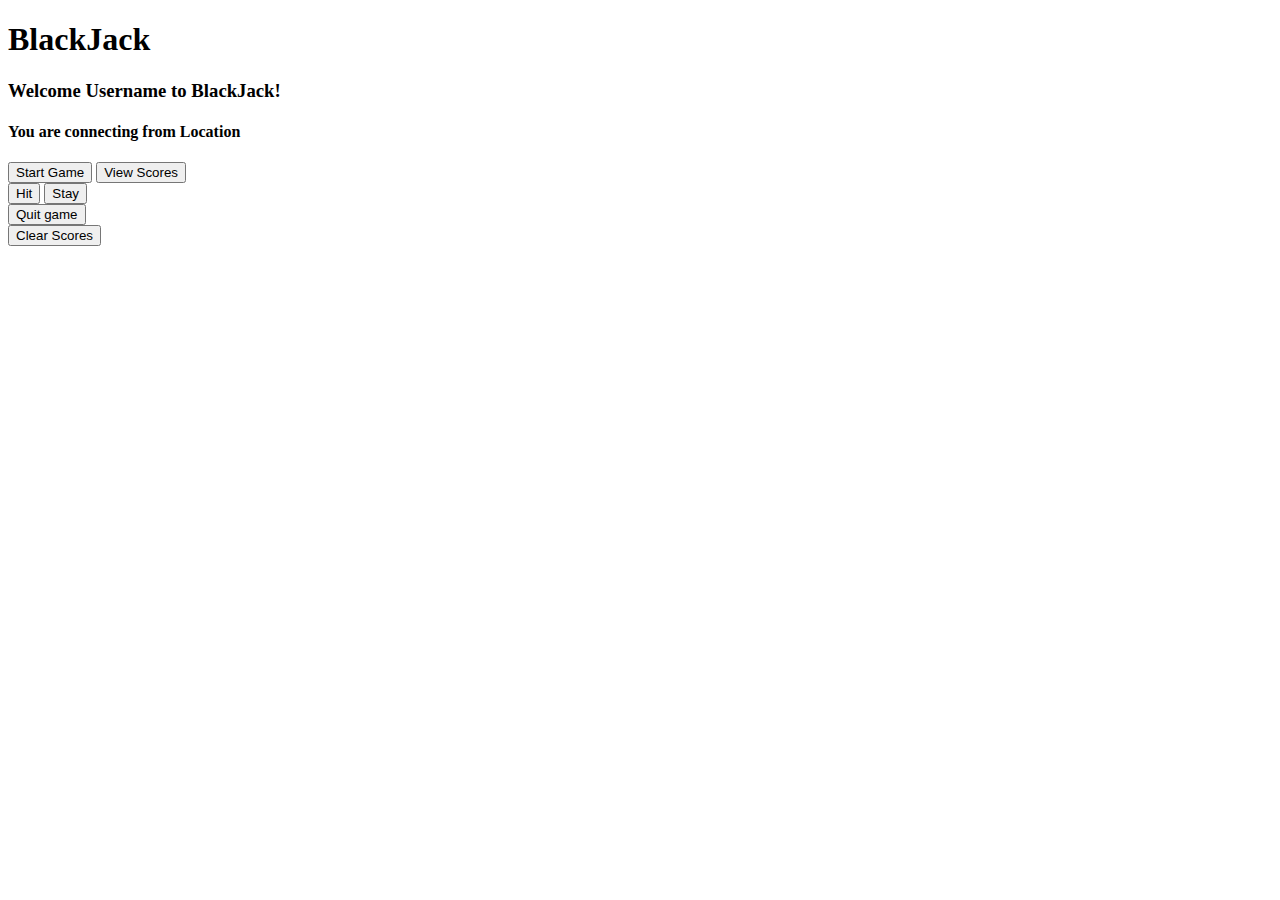
==== index.html @ d21fb93a "Added index.html and initial content" ====
<!DOCTYPE html>
<html lang="en">
<head>
    <meta charset="UTF-8">
    <meta name="viewport" content="width=device-width, initial-scale=1.0">
    <title>Project 01 - BlackJack</title>
</head>
<body>
    
    <header>
        <h1>BlackJack</h1>
    </header>

    <main>
        <!-- Welcome screen content -->
        <section id="welcome">
            <!-- Display location -->
            <!-- Display location flag -->

            <!-- Enter username? -->

            <!-- Display welcome message -->

            <h3>Welcome <span id="username">Username</span> to BlackJack!</h3>
            <h4>You are connecting from <span id="location">Location</span></h4>

            <!-- Set total funds - static amount -->

            <!-- Start game -->
            <button id="start-game">Start Game</button>

            <!-- View scores -->
            <button id="view-scores">View Scores</button>
        </section>


        <section id="game-container">

            <!-- Set bet amount -->

            <!-- Display dealer cards -->
            <!-- Display user cards -->

            <!-- Modal win / lose round -->

            <div id="hit-stay-buttons">
                <button>Hit</button>
                <button>Stay</button>
            </div>

            <div id="quit-game">
                <button>Quit game</button>
            </div>
        </section>


        <section id="funds">
            <!-- Betting funds -->
            <!-- Total funds -->
        </section>


        <section id="display-scores">

            <!-- Game# -->
                <!-- Username -->
                <!-- Location -->
                <!-- Win / Loss -->
                <!-- Amount of money won or lost -->
            
            <!-- Clear scores -->
            <button id="clear-scores">Clear Scores</button>

        </section>

        <footer></footer>

    </main>

</body>
</html>
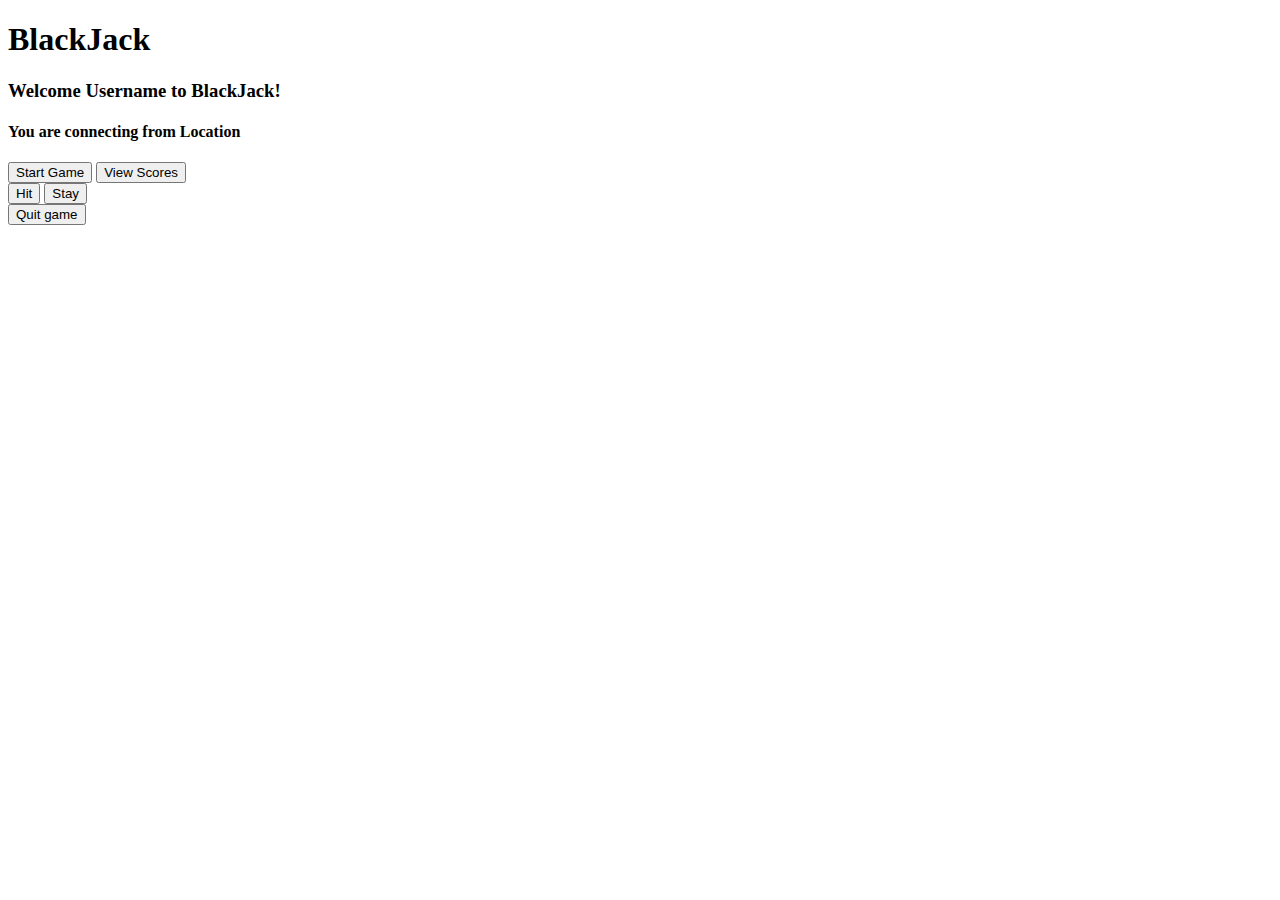
==== commit b2cbd7a1: "Added several JavaScript functions for card draw and hand value calculation" ====
--- a/index.html
+++ b/index.html
@@ -73,7 +73,11 @@
 
         </section>
 
+        <div id="img-test"></div>
+
         <footer></footer>
+
+        <script src="./assets/js/script.js"></script>
 
     </main>
 
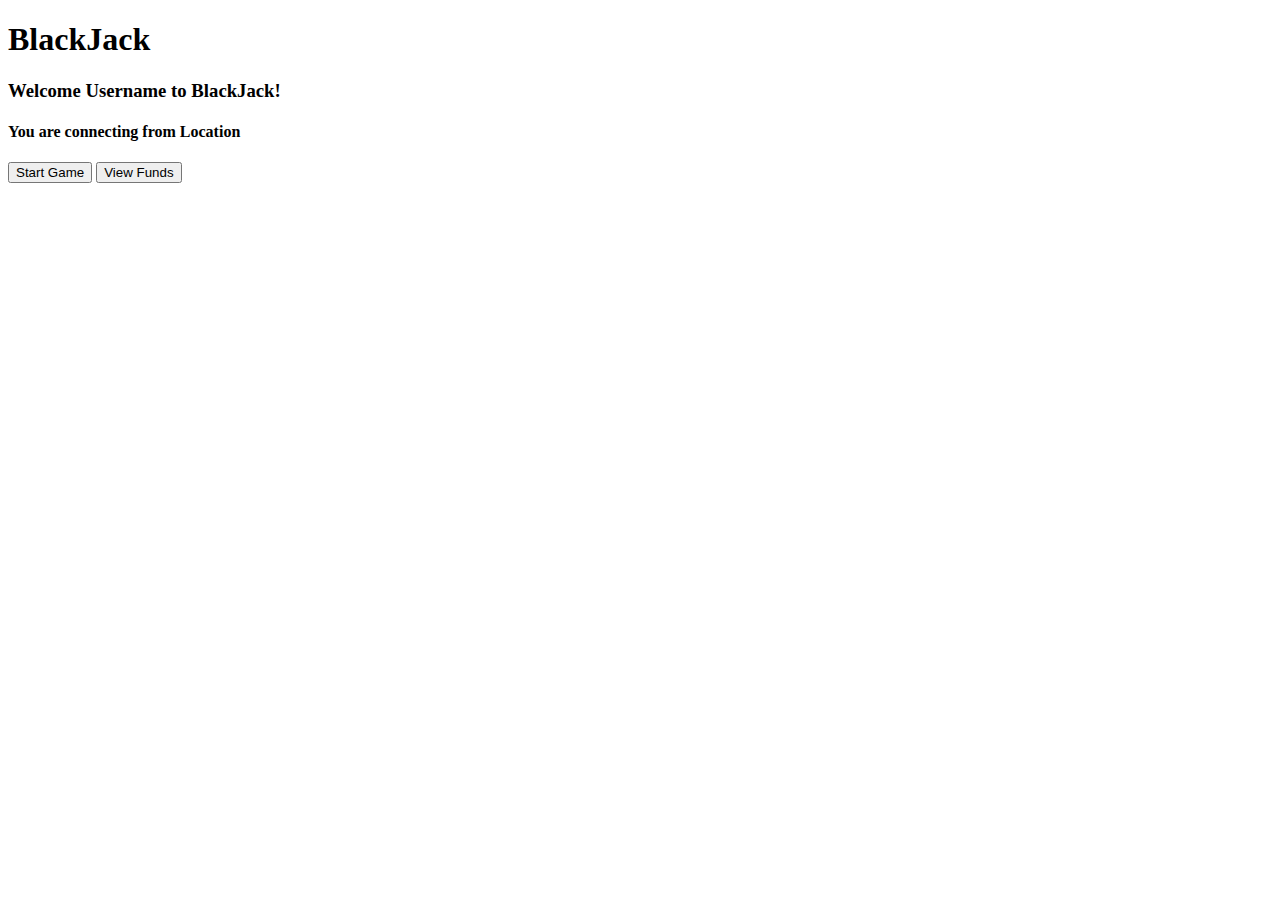
==== commit bb94db46: "Completed functionality of game in JavaScript" ====
--- a/index.html
+++ b/index.html
@@ -30,7 +30,7 @@
             <button id="start-game">Start Game</button>
 
             <!-- View scores -->
-            <button id="view-scores">View Scores</button>
+            <button id="view-funds-button">View Funds</button>
         </section>
 
 
@@ -60,16 +60,14 @@
         </section>
 
 
-        <section id="display-scores">
+        <section id="view-funds-container">
 
-            <!-- Game# -->
-                <!-- Username -->
-                <!-- Location -->
-                <!-- Win / Loss -->
-                <!-- Amount of money won or lost -->
+            <!-- Username -->
+            <!-- Total funds -->
             
-            <!-- Clear scores -->
-            <button id="clear-scores">Clear Scores</button>
+            <!-- Clear funds-->
+            <button id="clear-funds-button">Clear Scores</button>
+            <button id="return-button">Return to Main Menu</button>
 
         </section>
 
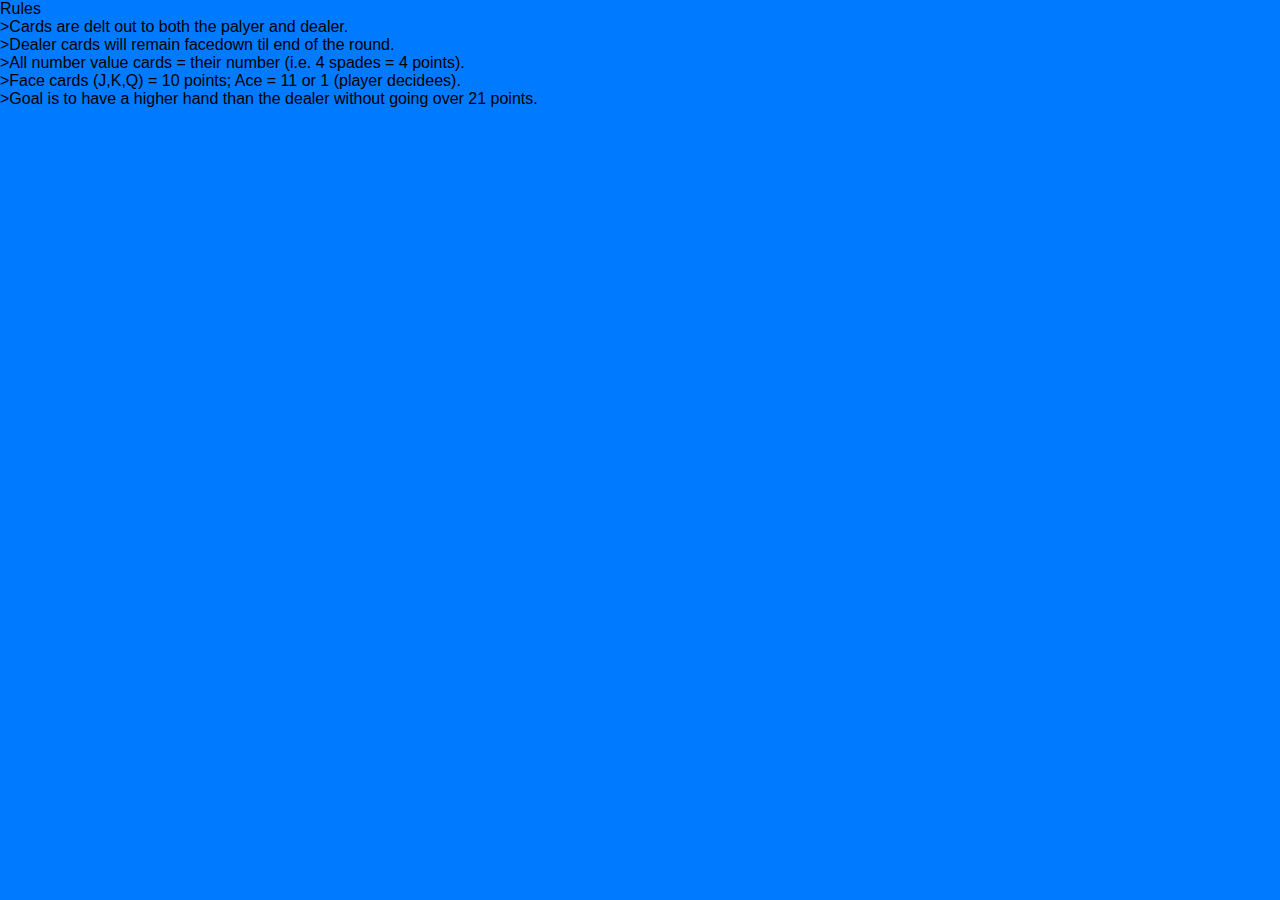
==== commit c7045193: "first commit" ====
--- a/index.html
+++ b/index.html
@@ -3,79 +3,77 @@
 <head>
     <meta charset="UTF-8">
     <meta name="viewport" content="width=device-width, initial-scale=1.0">
+    <link href="https://cdn.jsdelivr.net/npm/bootstrap@5.1.3/dist/css/bootstrap.min.css" 
+          rel="stylesheet" 
+          integrity="sha384-1BmE4kWBq78iYhFldvKuhfTAU6auU8tT94WrHftjDbrCEXSU1oBoqyl2QvZ6jIW3" 
+          crossorigin="anonymous" />
+          <link rel="stylesheet" href="./style.css" />
+      <link rel = "stylesheet" href ="https://cdnjs.cloudflare.com/ajax/libs/font-awesome/6.4.0/css/all.min.css" />
+      <script src="./exported.js"> </script>
+
     <title>Project 01 - BlackJack</title>
 </head>
 <body>
     
     <header>
-        <h1>BlackJack</h1>
-    </header>
+        <div class="info_box">
+             <div class="start-game"><button id="start">Start Game</button></div>
+          <!-- Welcome screen content -->
+          <!-- Display location -->
+            <!-- Display location flag -->
+            <!-- Enter username? -->
+            <!-- Display welcome message -->
+            <!-- Set total funds - static amount -->
+          
+            <div class="welcome">
+                    <p>Welcome <span id="username">Username </span> to Lodestar Blackjack! </p>
+                <p>You are connecting from <span id="location">Location</span></p>
+            </div>
+             </div>
+            </header>
 
-    <main>
-        <!-- Welcome screen content -->
-        <section id="welcome">
-            <!-- Display location -->
-            <!-- Display location flag -->
-
-            <!-- Enter username? -->
-
-            <!-- Display welcome message -->
-
-            <h3>Welcome <span id="username">Username</span> to BlackJack!</h3>
-            <h4>You are connecting from <span id="location">Location</span></h4>
-
-            <!-- Set total funds - static amount -->
-
+            <main>
+                <div class="info_list"> 
+                    <div class="info_rules"><span id="rules">Rules</span></div>
+                    <div class="info">>Cards are delt out to both the palyer and dealer.</div>
+                    <div class="info">>Dealer cards will remain facedown til end of the round.</div>
+                    <div class="info">>All number value cards = their number (i.e. 4 spades = 4 points).</div>
+                    <div class="info">>Face cards (J,K,Q) = 10 points; Ace = 11 or 1 (player decidees).</div>
+                    <div class="info">>Goal is to have a higher hand than the dealer without going over 21 points.</div>
+                </div>
             <!-- Start game -->
-            <button id="start-game">Start Game</button>
-
-            <!-- View scores -->
-            <button id="view-funds-button">View Funds</button>
+            </div>
+           </div>
         </section>
 
+        
 
+          <section>
+
+            <!-----Game Info Box------>
         <section id="game-container">
 
             <!-- Set bet amount -->
 
-            <!-- Display dealer cards -->
-            <!-- Display user cards -->
+           
+
+           
 
             <!-- Modal win / lose round -->
 
-            <div id="hit-stay-buttons">
-                <button>Hit</button>
-                <button>Stay</button>
-            </div>
+         
 
-            <div id="quit-game">
-                <button>Quit game</button>
-            </div>
+            
         </section>
 
 
-        <section id="funds">
-            <!-- Betting funds -->
-            <!-- Total funds -->
-        </section>
+       
 
-
-        <section id="view-funds-container">
-
-            <!-- Username -->
-            <!-- Total funds -->
-            
-            <!-- Clear funds-->
-            <button id="clear-funds-button">Clear Scores</button>
-            <button id="return-button">Return to Main Menu</button>
+      
 
         </section>
 
-        <div id="img-test"></div>
-
         <footer></footer>
-
-        <script src="./assets/js/script.js"></script>
 
     </main>
 
--- a/style.css
+++ b/style.css
@@ -0,0 +1,245 @@
+*{
+    margin: 0;
+    padding: 0;
+    box-sizing: border-box;
+    font-family: 'Poppins', sans-serif;
+
+}
+
+body {
+    background: #007bff;
+}
+
+.start_btn,
+.info_box,
+.quiz_box,
+.result_box{
+    position: absolute;
+    top: 50%;
+    left: 50%;
+    transform: translate(-50%, -50%);
+    box-shadow: 0px 4px 8px 0 rgba(0,0,0,0.2),
+                0px 6px 20px 0 rgba(0,0,0,0.19);
+    transform: all 0.3s ease;
+}
+
+.info_box.activeInfo,
+.quiz_box.activeQuiz {
+    z-index: 5;
+    opacity: 1;
+    pointer-events: auto;
+    transform: translate(-50%, -50%) scale(1);
+}
+
+/* ----------start quiz button ---------*/
+.start_btn button {
+    font-size: 25px;
+    font-weight: 500;
+    color: #007bff;
+    padding: 15px 30px;
+    outline: none;
+    border: none;
+    border-radius: 5px;
+    background: #ffff;
+    cursor: pointer;
+}
+
+.info_box{
+    width: 540px;
+    background: #ffff;
+    border-radius: 5px;
+    opacity: 0;
+    pointer-events: none;
+    transform: translate(-50%, -50%) scale(0.9);
+}
+
+.info_box .info_list{
+    padding: 15px 35px;
+}
+
+.info_box .info_list .info{
+    margin: 5px 0;
+    font-size: 15px;
+}
+
+.info_box .info_list .welcome {
+    font-size: 20px;
+    padding-bottom: 10px;
+}
+
+.info_box .info_list .welcome span{
+    font-size: 20px;
+    font-weight: 600;
+    color: #007bff;
+}
+
+.info_box .info_rules span {
+color: #007bff;
+font-size: 25px;
+font-weight: 500;
+text-decoration: underline;
+
+}
+
+.info_box .buttons{
+    height: 60px;
+    display: flex;
+    align-items: center;
+    justify-content: flex-end;
+    padding: 0 35px;
+    border-top: 1px solid lightgray;
+}
+
+.info_box .buttons button {
+    margin: 0 5px;
+    height: 40px;
+    width: 100px;
+    outline: none;
+    border: 1px solid transparent;
+    border-radius: 5px;
+    color: #ffff;
+    font-size: 16px;
+    font-weight: 500;
+    cursor: pointer;
+    transition: all 0.3s ease;
+}
+
+.buttons button.restart{
+    color:#ffff;
+    background: #007bff;
+}
+
+.buttons button.restart:hover{
+    background: #0263ca;
+}
+
+.buttons button.quit{
+    color: #007bff;
+    border: 1px solid #007bff;
+}
+
+.buttons button.quit:hover{
+    color: #fff;
+    background: #007bff;
+}
+
+.quiz_box {
+    width:550px;
+    background:#fff;
+    border-radius: 5px;
+    opacity: 0;
+    pointer-events: none;
+    transform: translate(-50%, -50%) scale(0.9);
+}
+
+.quiz_box header {
+    position: relative;
+    z-index: 99;
+    height: 70px;
+    padding: 0 30px;
+    background: #fff;
+    display: flex;
+    align-items: center;
+    justify-content: space-between;
+    border-radius: 5px 5px 0 0;
+    box-shadow: 0px 3px 5px 1px rgba(0,0,0,0.1);
+}
+.quiz_box header .title {
+    font-size: 20px;
+    font-weight: 600;
+}
+
+.quiz_box section{
+    padding: 25px 30px 20px 30px;
+    background: #fff;
+}
+
+.quiz_box footer {
+    height: 60px;
+    width: 100%;
+    padding: 0 30px;
+    display: flex;
+    align-items: center;
+    justify-content: space-between;
+}
+
+.quiz_box footer .total_que span {
+    display: flex;
+    user-select: none;
+}
+
+.total_que .total_que span p{
+    padding: 0 5px;
+}
+
+footer .next_btn {
+    height: 40px;
+    padding: 0 13px;
+    font-size: 18px;
+    font-weight: 400;
+    border: none;
+    outline: none;
+    color: #fff;
+    background: #007bff;
+    border-radius: 5px;
+    border: 1px solid #007bff;
+    cursor: pointer;
+    transition: all 0.3 ease;
+}
+
+footer .next_btn:hover {
+    background: #0263ca;
+}
+
+.result_box {
+    background: #fff;
+    width: 450px;
+    padding: 25px 30px;
+    border-radius: 5px;
+    display: flex;
+    align-items: center;
+    flex-direction: column;
+    justify-content: space-between;
+    opacity: 0;
+    pointer-events: none;
+    transform: translate(-50%, -50%) scale(0.9);
+}
+
+.result_box .icon {
+    font-size: 100px;
+    color: #007bff;
+    margin-bottom: 10px;   
+}
+
+.result_box .complete_text {
+    font-size: 20px;
+    font-weight: 500;
+}
+
+.result_box .score_text span{
+    display: flex;
+}
+
+.score_text span p{
+    font-weight: 600;
+    padding: 0 4px;
+}
+
+.result_box .buttons {
+    display: flex;
+    margin: 20px 0;
+}
+
+.result_box .buttons button {
+    margin: 0 10px;
+    height: 45px;
+    padding: 0 20px;
+    border: none;
+    outline: none;
+    font-size: 18px;
+    font-weight: 500;
+    border-radius: 5px;
+    border: 1px solid #007bff;
+    cursor: pointer;
+    transition: all 0.3s ease;
+}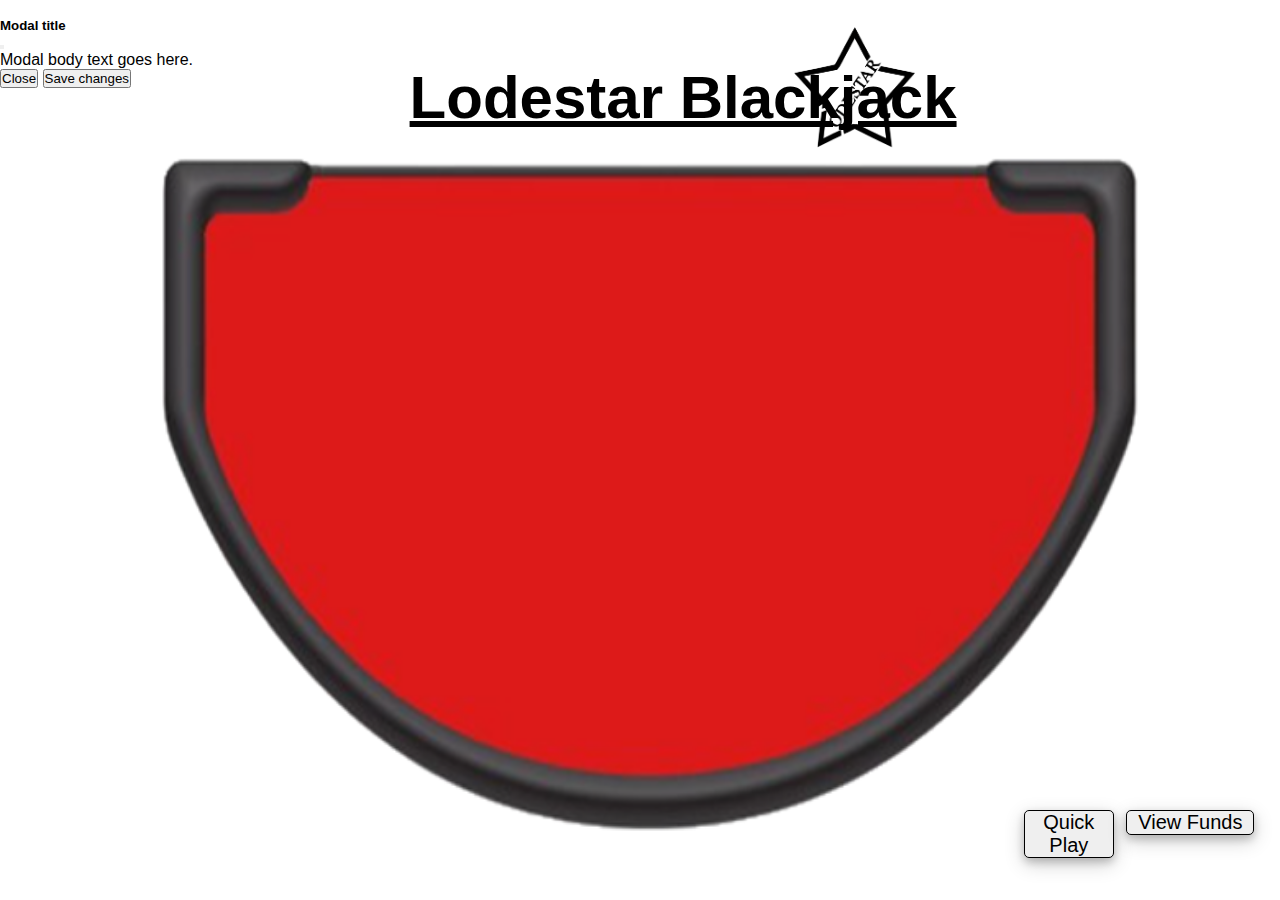
==== commit 75ad32f3: "Added HTML and CSS created by Team to JavaScript" ====
--- a/index.html
+++ b/index.html
@@ -7,75 +7,104 @@
           rel="stylesheet" 
           integrity="sha384-1BmE4kWBq78iYhFldvKuhfTAU6auU8tT94WrHftjDbrCEXSU1oBoqyl2QvZ6jIW3" 
           crossorigin="anonymous" />
-          <link rel="stylesheet" href="./style.css" />
+      <link rel="stylesheet" href="./assets/css/style.css" />
       <link rel = "stylesheet" href ="https://cdnjs.cloudflare.com/ajax/libs/font-awesome/6.4.0/css/all.min.css" />
-      <script src="./exported.js"> </script>
+      
+    <title>Lodestar Blackjack</title>
+</head>
 
-    <title>Project 01 - BlackJack</title>
-</head>
 <body>
-    
-    <header>
-        <div class="info_box">
-             <div class="start-game"><button id="start">Start Game</button></div>
-          <!-- Welcome screen content -->
-          <!-- Display location -->
-            <!-- Display location flag -->
-            <!-- Enter username? -->
-            <!-- Display welcome message -->
-            <!-- Set total funds - static amount -->
-          
-            <div class="welcome">
-                    <p>Welcome <span id="username">Username </span> to Lodestar Blackjack! </p>
-                <p>You are connecting from <span id="location">Location</span></p>
-            </div>
-             </div>
-            </header>
-
-            <main>
-                <div class="info_list"> 
-                    <div class="info_rules"><span id="rules">Rules</span></div>
-                    <div class="info">>Cards are delt out to both the palyer and dealer.</div>
-                    <div class="info">>Dealer cards will remain facedown til end of the round.</div>
-                    <div class="info">>All number value cards = their number (i.e. 4 spades = 4 points).</div>
-                    <div class="info">>Face cards (J,K,Q) = 10 points; Ace = 11 or 1 (player decidees).</div>
-                    <div class="info">>Goal is to have a higher hand than the dealer without going over 21 points.</div>
-                </div>
-            <!-- Start game -->
-            </div>
-           </div>
-        </section>
-
-        
-
-          <section>
-
-            <!-----Game Info Box------>
-        <section id="game-container">
-
-            <!-- Set bet amount -->
-
-           
-
-           
-
-            <!-- Modal win / lose round -->
-
-         
-
-            
-        </section>
+  <section>
+    <div class="logo">
+      <img src="./assets/images/cards/Picture2.png">
+    </div>
+    <div class="background">
+      <img src="./assets/images/cards/Picture4.png">
+    </div>
+  </section>
 
 
-       
+  <div class="title">
+    <h1>Lodestar Blackjack</h1>
+  </div>
 
+  <section id="game-container">
+    <div class="dealer-cards" id="dealer-cards">
+      <img src="./assets/images/cards/BACK.png">
+      <img src="./assets/images/cards/BACK.png">
+    </div>
+
+    <div class="your-cards" id="your-cards">
       
+    </div>
 
-        </section>
+    <div class="buttons">
+      <button id="quit">Quit</button>
+      <!-- <button id="restart">Restart</button> -->
+    </div>
 
-        <footer></footer>
+    <br>
+    <div class="btns">
+      <button id="hit">Hit</button>
+      <button id="stay">Stay</button>
+    </div>
+  </section>
+  <p id="results"></p>
 
-    </main>
+
+  <br>
+
+  <section id="funds">
+    <div class="bet">
+      <h2>Current Bet:</h2>
+    </div>
+    <div class="total">
+      <h2>Total Funds:</h2>
+    </div>
+  </section>
+
+  <section>
+    <div class="buttons">
+      <!-- <button id="quit">Quit</button> -->
+      <!-- <button id="restart">Restart</button> -->
+      <button id="quick">Quick Play</button>
+      <button id="view">View Funds</button>
+      
+    </div>
+  </section>
+
+  <section id="view-funds-container">
+    <h4 id="funds-amount"></h4>
+    <button id="clear-funds-button">Clear funds</button>
+    <button id="return-button">Return to Main Menu</button>
+  </section>
+
+
+
+  <div class="modal" tabindex="-1">
+    <div class="modal-dialog">
+      <div class="modal-content">
+        <div class="modal-header">
+          <h5 class="modal-title">Modal title</h5>
+          <button type="button" class="btn-close" data-bs-dismiss="modal" aria-label="Close"></button>
+        </div>
+        <div class="modal-body">
+          <p>Modal body text goes here.</p>
+        </div>
+        <div class="modal-footer">
+          <button type="button" class="btn btn-secondary" data-bs-dismiss="modal">Close</button>
+          <button type="button" class="btn btn-primary">Save changes</button>
+        </div>
+      </div>
+    </div>
+  </div>
 
 </body>
+
+<script src="https://cdn.jsdelivr.net/npm/bootstrap@5.1.3/dist/js/bootstrap.bundle.min.js" 
+integrity="sha384-ka7Sk0Gln4gmtz2MlQnikT1wXgYsOg+OMhuP+IlRH9sENBO0LRn5q+8nbTov4+1p" 
+crossorigin="anonymous"></script>
+
+<script src="./assets/js/script.js"></script>
+
 </html>--- a/assets/css/style.css
+++ b/assets/css/style.css
@@ -0,0 +1,194 @@
+* {
+    margin: 0;
+    padding: 0;
+    box-sizing: border-box;
+    font-family: Arial, Helvetica, sans-serif;
+}
+
+h2 {
+    font-size: 20px;
+}
+
+.dealer-cards {
+    position:absolute;
+    left: 43%;
+    top: 22%;
+    
+}
+
+#dealer-cards img {
+    height: 175px;
+    width: 125px;
+    margin-bottom: 100px;
+    border: 1px solid black;
+    border-radius: 5px;
+    box-shadow: 0px 4px 8px 0 rgba(0,0,0,0.2),
+                0px 6px 20px 0 rgba(0,0,0,0.19);
+}
+
+.your-cards {
+    position: absolute;
+    left: 37%;
+    top: 60%;
+}
+
+#your-cards img{
+    height: 175;
+    width: 125px;
+    margin: 1px;
+    border: 1px solid black;
+    border-radius: 5px;
+    box-shadow: 0px 4px 8px 0 rgba(0,0,0,0.2),
+                0px 6px 20px 0 rgba(0,0,0,0.19);
+}
+
+.dealer {
+    position: absolute;
+    top: 18%;
+    left: 50%;
+    transform: translate(-50%, -50%);
+    color: #fff;
+}
+
+.you {
+    position: absolute;
+    top: 82%;
+    left: 50%;
+    transform: translate(-50%, -50%);
+    color: #fff;
+}
+
+.btns{
+    position: absolute;
+    top: 50%;
+    left: 50%;
+    transform: translate(-50%, -50%);
+    align-items: center;
+    justify-content: center;    
+}
+
+.btns #hit {
+    font-size: 20px;
+    padding: 15px 30px;
+    border-radius: 5px;
+    box-shadow: 0px 4px 8px 0 rgba(0,0,0,0.2),
+                0px 6px 20px 0 rgba(0,0,0,0.19);
+}
+
+.btns #stay {
+    font-size: 20px;
+    padding: 15px 25px;
+    border-radius: 5px;
+    box-shadow: 0px 4px 8px 0 rgba(0,0,0,0.2),
+                0px 6px 20px 0 rgba(0,0,0,0.19);
+    cursor: pointer;
+}
+
+.bet {
+    position: absolute;
+    top: 76%;
+    left: 80%;
+    width: 18%;
+    border: 1px solid black;
+    border-radius: 5px;
+    background-color: #fff;
+    box-shadow: 0px 4px 8px 0 rgba(0,0,0,0.2),
+                0px 6px 20px 0 rgba(0,0,0,0.19);
+}
+
+.total {
+    position: absolute;
+    top: 83%;
+    left: 80%;
+    width: 18%;
+    border: 1px solid black;
+    border-radius: 5px;
+    background-color: #fff;
+    box-shadow: 0px 4px 8px 0 rgba(0,0,0,0.2),
+                0px 6px 20px 0 rgba(0,0,0,0.19);
+}
+
+.buttons #quit{
+    font-size: 20px;
+    position: absolute;
+    left: 10%;
+    top: 5%;
+    width: 3%;
+    border: 1px solid black;
+    border-radius: 5px;
+    box-shadow: 0px 4px 8px 0 rgba(0,0,0,0.2),
+                0px 6px 20px 0 rgba(0,0,0,0.19);
+}
+
+
+.buttons #quit:hover,
+.buttons #restart:hover,
+.btns #stay:hover,
+.btns #hit:hover,
+.buttons #quick:hover,
+.buttons #view:hover {
+    background-color: #D8E0D8;
+    cursor: pointer;
+}
+
+.buttons #restart{
+    font-size: 20px;
+    position: absolute;
+    left: 5%;
+    top: 5%;
+    width: 4%;
+    border: 1px solid black;
+    border-radius: 5px;
+    box-shadow: 0px 4px 8px 0 rgba(0,0,0,0.2),
+                0px 6px 20px 0 rgba(0,0,0,0.19);
+}
+
+.buttons #quick{
+    font-size: 20px;
+    position: absolute;
+    left: 80%;
+    top: 90%;
+    width: 7%;
+    border: 1px solid black;
+    border-radius: 5px;
+    box-shadow: 0px 4px 8px 0 rgba(0,0,0,0.2),
+                0px 6px 20px 0 rgba(0,0,0,0.19);
+}
+
+.buttons #view{
+    font-size: 20px;
+    position: absolute;
+    left: 88%;
+    top: 90%;
+    width: 10%;
+    border: 1px solid black;
+    border-radius: 5px;
+    box-shadow: 0px 4px 8px 0 rgba(0,0,0,0.2),
+                0px 6px 20px 0 rgba(0,0,0,0.19);
+}
+
+.background img{
+    height:80%;
+    width: 80%;
+    position: absolute;
+    left: 11%;
+    top: 14%;
+
+}
+
+.title {
+    font-size: 30px;
+    color: black;
+    position: absolute;
+    top: 7%;
+    left: 32%;
+    text-decoration: underline;
+}
+
+.logo img{
+   height: 175px;
+   width: 175px;
+   scale: 0.7;
+   position: absolute;
+   left: 60%;
+}
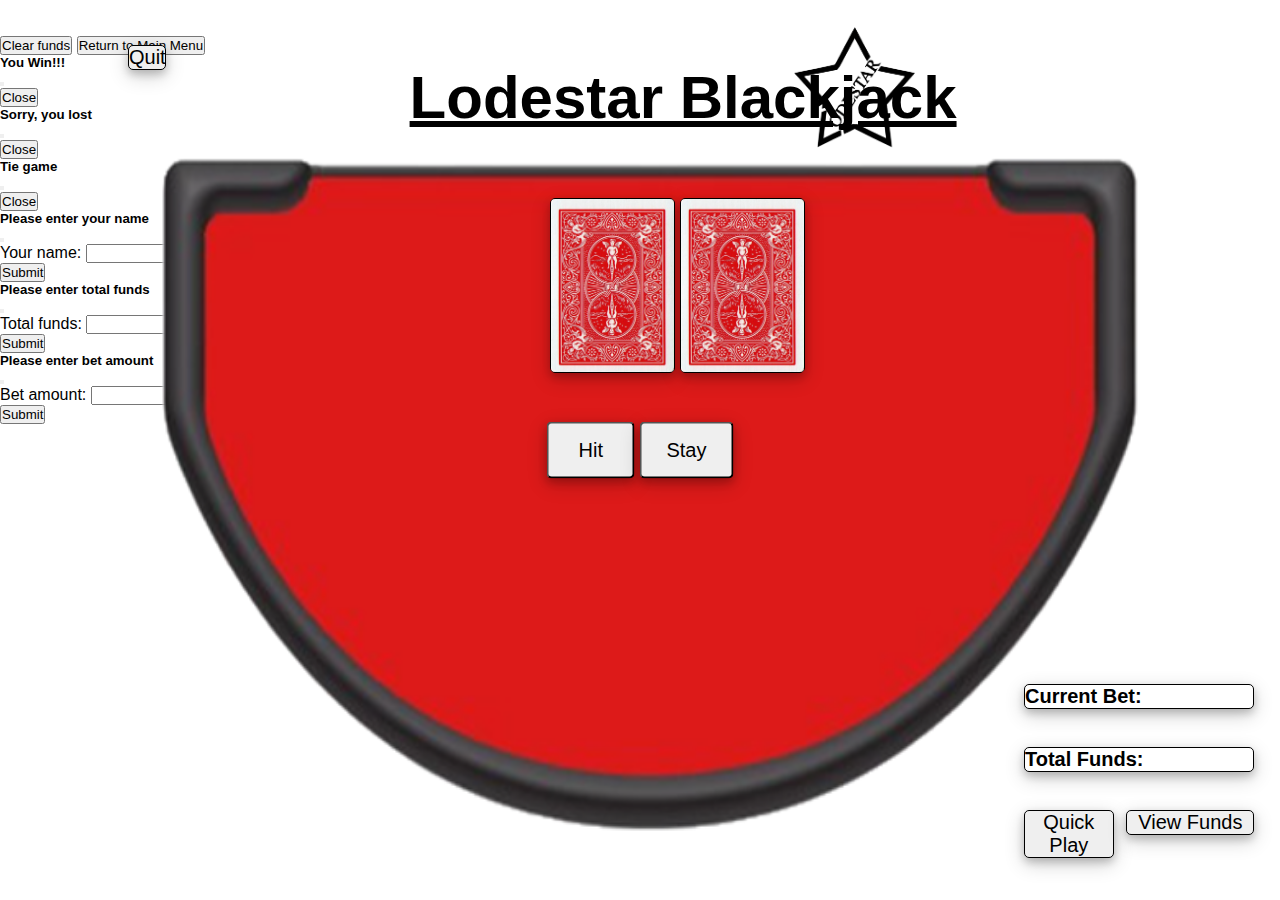
==== commit c820e110: "Added bootstrap modals and JavaScript functionality with them" ====
--- a/index.html
+++ b/index.html
@@ -79,21 +79,123 @@
     <button id="return-button">Return to Main Menu</button>
   </section>
 
-
-
-  <div class="modal" tabindex="-1">
-    <div class="modal-dialog">
-      <div class="modal-content">
-        <div class="modal-header">
-          <h5 class="modal-title">Modal title</h5>
-          <button type="button" class="btn-close" data-bs-dismiss="modal" aria-label="Close"></button>
-        </div>
-        <div class="modal-body">
-          <p>Modal body text goes here.</p>
+  <!-- Modal that displays on game win -->
+  <div class="modal" id="win-modal" tabindex="-1">
+    <div class="modal-dialog modal-dialog-centered">
+      <div class="modal-content">
+        <div class="modal-header">
+          <h5 class="modal-title">You Win!!!</h5>
+          <button type="button" class="btn-close" data-bs-dismiss="modal" aria-label="Close"></button>
+        </div>
+        <div class="modal-body">
+          <p id="win"></p>
         </div>
         <div class="modal-footer">
           <button type="button" class="btn btn-secondary" data-bs-dismiss="modal">Close</button>
-          <button type="button" class="btn btn-primary">Save changes</button>
+        </div>
+      </div>
+    </div>
+  </div>
+
+  <!-- Modal that displays on game lose -->
+  <div class="modal" id="lose-modal" tabindex="-1">
+    <div class="modal-dialog modal-dialog-centered">
+      <div class="modal-content">
+        <div class="modal-header">
+          <h5 class="modal-title">Sorry, you lost</h5>
+          <button type="button" class="btn-close" data-bs-dismiss="modal" aria-label="Close"></button>
+        </div>
+        <div class="modal-body">
+          <p id="lose"></p>
+        </div>
+        <div class="modal-footer">
+          <button type="button" class="btn btn-secondary" data-bs-dismiss="modal">Close</button>
+        </div>
+      </div>
+    </div>
+  </div>
+
+  <!-- Modal that displays on game tie -->
+  <div class="modal" id="tie-modal" tabindex="-1">
+    <div class="modal-dialog modal-dialog-centered">
+      <div class="modal-content">
+        <div class="modal-header">
+          <h5 class="modal-title">Tie game</h5>
+          <button type="button" class="btn-close" data-bs-dismiss="modal" aria-label="Close"></button>
+        </div>
+        <div class="modal-body">
+          <p id="tie"></p>
+        </div>
+        <div class="modal-footer">
+          <button type="button" class="btn btn-secondary" data-bs-dismiss="modal">Close</button>
+        </div>
+      </div>
+    </div>
+  </div>
+
+  <!-- Modal for username input -->
+  <div class="modal fade" id="username-modal" tabindex="-1" aria-labelledby="exampleModalLabel" aria-hidden="true">
+    <div class="modal-dialog modal-dialog-centered">
+      <div class="modal-content">
+        <div class="modal-header">
+          <h5 class="modal-title" id="exampleModalLabel">Please enter your name</h5>
+          <button type="button" class="btn-close" data-bs-dismiss="modal" aria-label="Close"></button>
+        </div>
+        <div class="modal-body">
+          <form>
+            <div class="mb-3">
+              <label for="username" class="col-form-label">Your name: </label>
+              <input type="text" class="form-control" id="username">
+            </div>
+          </form>
+        </div>
+        <div class="modal-footer">
+          <button type="button" class="btn btn-primary" id="username-submit" data-bs-dismiss="modal">Submit</button>
+        </div>
+      </div>
+    </div>
+  </div>
+
+  <!-- Modal for total funds -->
+  <div class="modal fade" id="total-funds-modal" tabindex="-1" aria-labelledby="exampleModalLabel" aria-hidden="true">
+    <div class="modal-dialog modal-dialog-centered">
+      <div class="modal-content">
+        <div class="modal-header">
+          <h5 class="modal-title" id="exampleModalLabel">Please enter total funds</h5>
+          <button type="button" class="btn-close" data-bs-dismiss="modal" aria-label="Close"></button>
+        </div>
+        <div class="modal-body">
+          <form>
+            <div class="mb-3">
+              <label for="total-funds" class="col-form-label">Total funds: </label>
+              <input type="text" class="form-control" id="total-funds">
+            </div>
+          </form>
+        </div>
+        <div class="modal-footer">
+          <button type="button" class="btn btn-primary" id="total-funds-submit" data-bs-dismiss="modal">Submit</button>
+        </div>
+      </div>
+    </div>
+  </div>
+
+  <div class="modal fade" id="bet-amount-modal" tabindex="-1" aria-labelledby="exampleModalLabel" aria-hidden="true">
+    <div class="modal-dialog modal-dialog-centered">
+      <div class="modal-content">
+        <div class="modal-header">
+          <h5 class="modal-title" id="exampleModalLabel">Please enter bet amount</h5>
+          <button type="button" class="btn-close" data-bs-dismiss="modal" aria-label="Close"></button>
+        </div>
+        <div class="modal-body">
+          <form>
+            <div class="mb-3">
+              <label for="bet-amount" class="col-form-label">Bet amount: </label>
+              <input type="text" class="form-control" id="bet-amount">
+            </div>
+          </form>
+        </div>
+        <div class="modal-footer">
+          <button type="button" class="btn btn-primary" id="bet-amount-submit" data-bs-dismiss="modal">Submit</button>
         </div>
       </div>
     </div>
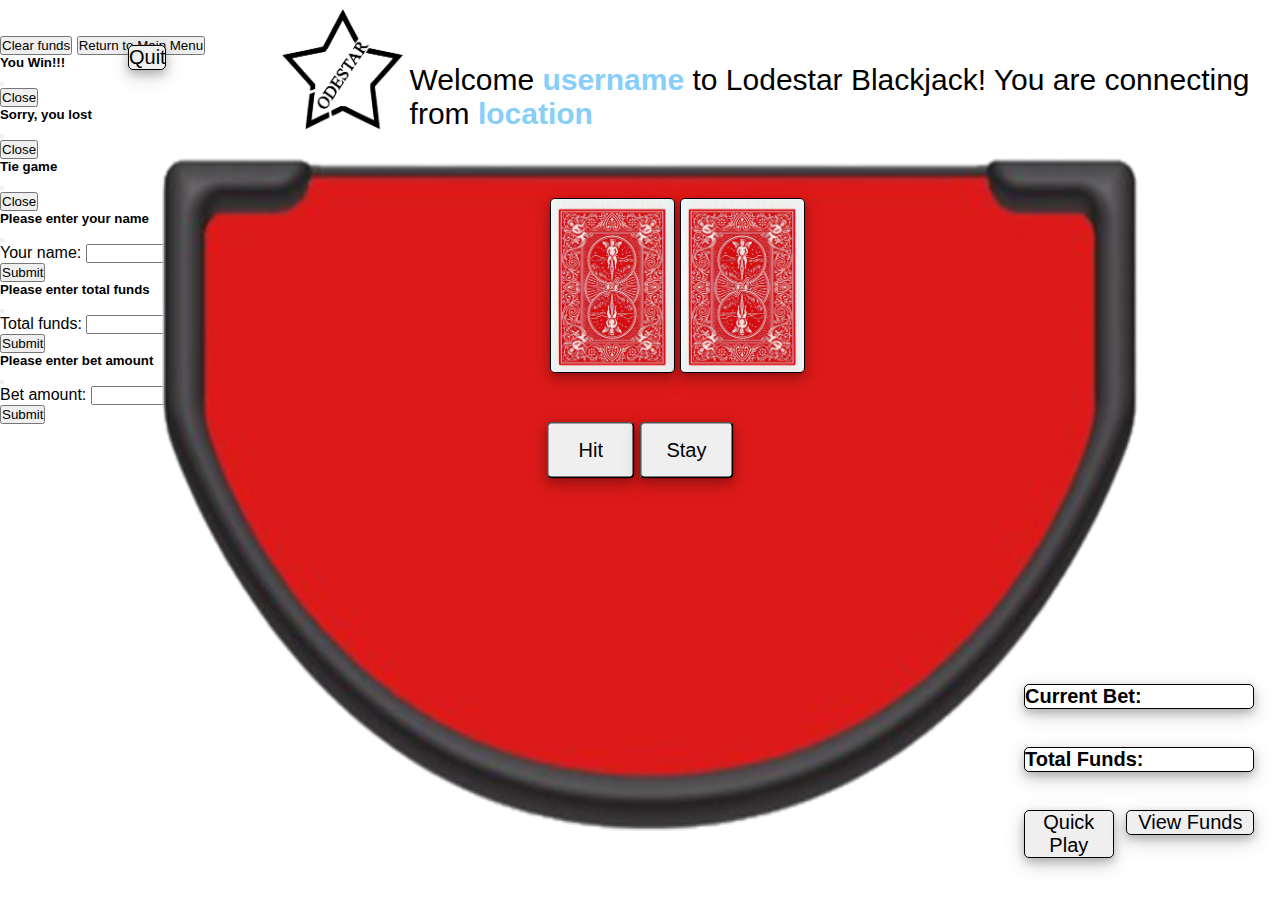
==== commit 7e8c096b: "locator added to program" ====
--- a/index.html
+++ b/index.html
@@ -24,8 +24,9 @@
   </section>
 
 
-  <div class="title">
-    <h1>Lodestar Blackjack</h1>
+  <div class="title" id="title">
+    <p>Welcome <span id="username-text">username</span> to Lodestar Blackjack!
+      You are connecting from <span id="location-text">location</span></p>
   </div>
 
   <section id="game-container">
@@ -35,6 +36,7 @@
     </div>
 
     <div class="your-cards" id="your-cards">
+
       
     </div>
 
--- a/assets/css/style.css
+++ b/assets/css/style.css
@@ -182,13 +182,17 @@
     position: absolute;
     top: 7%;
     left: 32%;
-    text-decoration: underline;
 }
 
+.title span {
+    color: lightskyblue;
+    font-weight: 700;
+}
 .logo img{
    height: 175px;
    width: 175px;
    scale: 0.7;
    position: absolute;
-   left: 60%;
+   left: 20%;
+   top: -2%;
 }
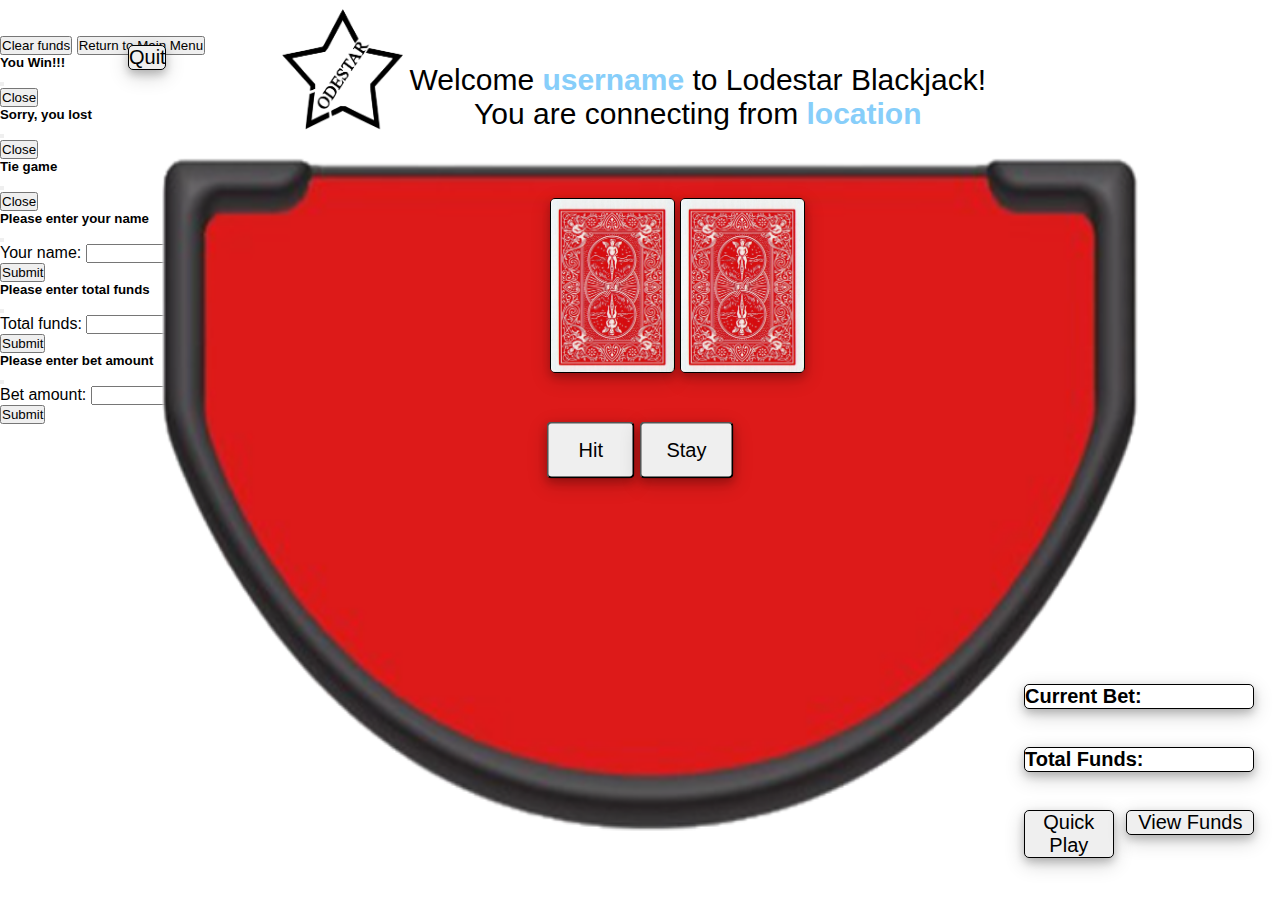
==== commit a0a5ca67: "Removed several console.logs and added additional comments" ====
--- a/index.html
+++ b/index.html
@@ -14,6 +14,8 @@
 </head>
 
 <body>
+
+  <!-- Displays logo and background image -->
   <section>
     <div class="logo">
       <img src="./assets/images/cards/Picture2.png">
@@ -23,29 +25,31 @@
     </div>
   </section>
 
-
+<!-- Displays title message -->
   <div class="title" id="title">
-    <p>Welcome <span id="username-text">username</span> to Lodestar Blackjack!
-      You are connecting from <span id="location-text">location</span></p>
-  </div>
-
+    <p>Welcome <span id="username-text">username</span> to Lodestar Blackjack!</p>
+      <p>You are connecting from <span id="location-text">location</span></p>
+  </div>
+
+  <!-- Displays blank dealer cards -->
   <section id="game-container">
     <div class="dealer-cards" id="dealer-cards">
       <img src="./assets/images/cards/BACK.png">
       <img src="./assets/images/cards/BACK.png">
     </div>
 
-    <div class="your-cards" id="your-cards">
-
-      
-    </div>
-
+    <!-- Displays user cards -->
+    <div class="your-cards" id="your-cards"> 
+    </div>
+
+    <!-- Displays quit button -->
     <div class="buttons">
       <button id="quit">Quit</button>
-      <!-- <button id="restart">Restart</button> -->
     </div>
 
     <br>
+
+    <!-- Displays hit and stay buttons -->
     <div class="btns">
       <button id="hit">Hit</button>
       <button id="stay">Stay</button>
@@ -53,9 +57,9 @@
   </section>
   <p id="results"></p>
 
-
   <br>
 
+  <!-- Displays total funds and current bet during game -->
   <section id="funds">
     <div class="bet">
       <h2>Current Bet:</h2>
@@ -65,16 +69,15 @@
     </div>
   </section>
 
+  <!-- Displays quick view and display funds buttons -->
   <section>
     <div class="buttons">
-      <!-- <button id="quit">Quit</button> -->
-      <!-- <button id="restart">Restart</button> -->
       <button id="quick">Quick Play</button>
       <button id="view">View Funds</button>
-      
-    </div>
-  </section>
-
+    </div>
+  </section>
+
+  <!-- Displays total available funds and allows for clearing  the funds -->
   <section id="view-funds-container">
     <h4 id="funds-amount"></h4>
     <button id="clear-funds-button">Clear funds</button>
@@ -181,6 +184,7 @@
     </div>
   </div>
 
+  <!-- Modal for bet amount -->
   <div class="modal fade" id="bet-amount-modal" tabindex="-1" aria-labelledby="exampleModalLabel" aria-hidden="true">
     <div class="modal-dialog modal-dialog-centered">
       <div class="modal-content">
--- a/assets/css/style.css
+++ b/assets/css/style.css
@@ -9,11 +9,11 @@
     font-size: 20px;
 }
 
+/* Adds styling for dealer cards */
 .dealer-cards {
     position:absolute;
     left: 43%;
-    top: 22%;
-    
+    top: 22%; 
 }
 
 #dealer-cards img {
@@ -26,6 +26,7 @@
                 0px 6px 20px 0 rgba(0,0,0,0.19);
 }
 
+/* Adds styling for user cards */
 .your-cards {
     position: absolute;
     left: 37%;
@@ -58,6 +59,7 @@
     color: #fff;
 }
 
+/* Adds styling for hit and stay buttons */
 .btns{
     position: absolute;
     top: 50%;
@@ -84,6 +86,7 @@
     cursor: pointer;
 }
 
+/* Adds styling for current bet display */
 .bet {
     position: absolute;
     top: 76%;
@@ -96,6 +99,7 @@
                 0px 6px 20px 0 rgba(0,0,0,0.19);
 }
 
+/* Adds styling for total funds display */
 .total {
     position: absolute;
     top: 83%;
@@ -108,6 +112,7 @@
                 0px 6px 20px 0 rgba(0,0,0,0.19);
 }
 
+/* Adds styling for quit button */
 .buttons #quit{
     font-size: 20px;
     position: absolute;
@@ -131,18 +136,7 @@
     cursor: pointer;
 }
 
-.buttons #restart{
-    font-size: 20px;
-    position: absolute;
-    left: 5%;
-    top: 5%;
-    width: 4%;
-    border: 1px solid black;
-    border-radius: 5px;
-    box-shadow: 0px 4px 8px 0 rgba(0,0,0,0.2),
-                0px 6px 20px 0 rgba(0,0,0,0.19);
-}
-
+/* Adds styling for quick play button */
 .buttons #quick{
     font-size: 20px;
     position: absolute;
@@ -167,6 +161,7 @@
                 0px 6px 20px 0 rgba(0,0,0,0.19);
 }
 
+/* Adds styling for background image */
 .background img{
     height:80%;
     width: 80%;
@@ -176,18 +171,22 @@
 
 }
 
+/* Adds styling for title header */
 .title {
     font-size: 30px;
     color: black;
     position: absolute;
     top: 7%;
     left: 32%;
+    text-align: center;
 }
 
 .title span {
     color: lightskyblue;
     font-weight: 700;
 }
+
+/* Adds styling for logo image */
 .logo img{
    height: 175px;
    width: 175px;
